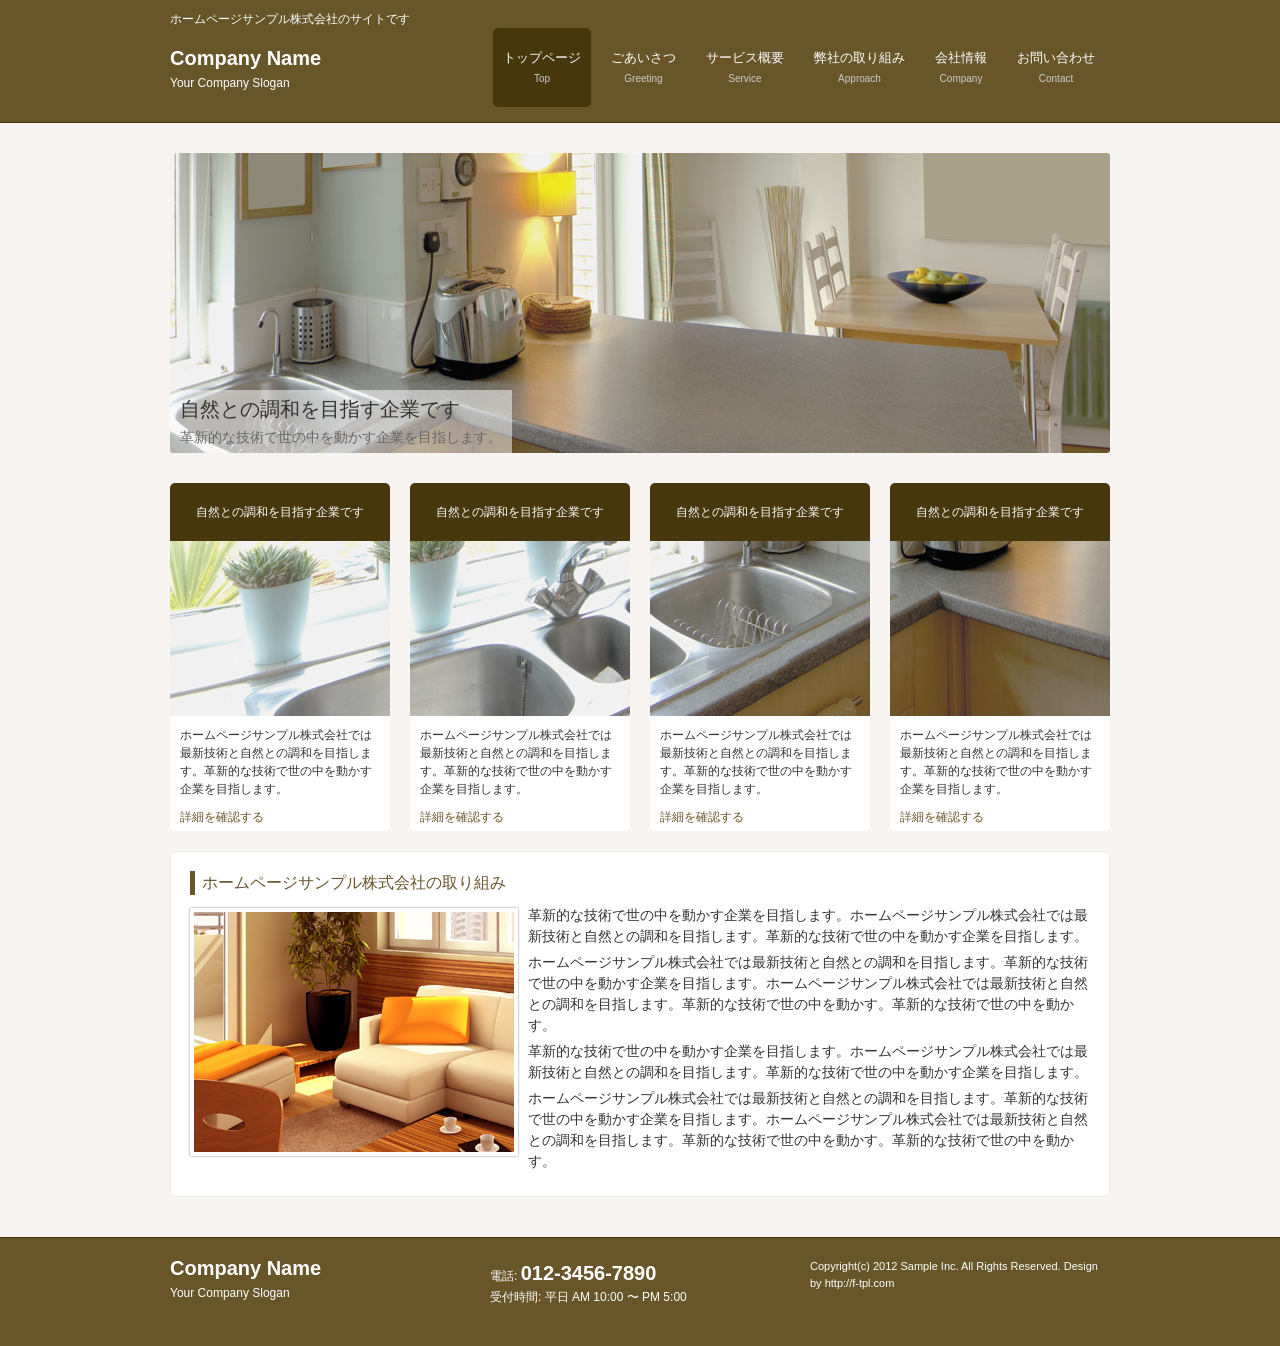
==== index.html @ a9b61186 "Add files via upload" ====
<!DOCTYPE html>
<html dir="ltr" lang="ja">
<head>
<meta charset="UTF-8">
<meta name="viewport" content="width=device-width, user-scalable=yes, maximum-scale=1.0, minimum-scale=1.0">
<meta name="description" content="ホームページサンプル株式会社 | ホームページサンプル株式会社では最新技術と自然との調和を目指します。">
<meta name="keywords" content="">
<title>ホームページサンプル株式会社 | ホームページサンプル株式会社では最新技術と自然との調和を目指します。</title>
<link rel="stylesheet" href="style.css" type="text/css" media="screen">
<!--[if lt IE 9]>
<script src="js/html5.js"></script>
<script src="js/css3-mediaqueries.js"></script>
<![endif]-->
</head>
<body>

<!-- ヘッダー -->
<div id="header">
	<div class="inner">
		<h1>ホームページサンプル株式会社のサイトです</h1>
		<!-- ロゴ -->
		<div class="logo">
			<a href="index.html">Company Name<br><span>Your Company Slogan</span></a>
		</div>
		<!-- / ロゴ -->
    
	  <!-- トップナビゲーション -->
		<ul id="topnav">
			<li class="active"><a href="index.html">トップページ<br><span>Top</span></a></li>
			<li><a href="subpage.html">ごあいさつ<br><span>Greeting</span></a></li>
			<li><a href="subpage.html">サービス概要<br><span>Service</span></a></li>
			<li><a href="subpage.html">弊社の取り組み<br><span>Approach</span></a></li>
			<li><a href="subpage.html">会社情報<br><span>Company</span></a></li>
			<li><a href="subpage.html">お問い合わせ<br><span>Contact</span></a></li>
		</ul>
		<!-- トップナビゲーション -->
  </div>
</div>
<!-- / ヘッダー -->

<div id="wrapper">

	<!-- メイン画像 -->
	<div id="mainBanner" class="mainImg">
		<img src="images/mainImg.jpg" alt="">
    <div class="slogan">
			<h2>自然との調和を目指す企業です</h2>
			<h3>革新的な技術で世の中を動かす企業を目指します。</h3>
		</div>
	</div>
	<!-- / メイン画像 -->
 
	<!-- 4カラム -->
  <section class="gridWrapper">
		<article class="grid">
			<h3>自然との調和を目指す企業です</h3>
			<img src="images/eyecatch1.jpg" width="220" height="175" alt="">			
			<p>ホームページサンプル株式会社では最新技術と自然との調和を目指します。革新的な技術で世の中を動かす企業を目指します。</p>
			<p class="readmore"><a href="subpage.html">詳細を確認する</a></p>
		</article>
		<article class="grid">
			<h3>自然との調和を目指す企業です</h3>
			<img src="images/eyecatch2.jpg" width="220" height="175" alt="">
			<p>ホームページサンプル株式会社では最新技術と自然との調和を目指します。革新的な技術で世の中を動かす企業を目指します。</p>
			<p class="readmore"><a href="subpage.html">詳細を確認する</a></p>
		</article>
		<article class="grid">
      <h3>自然との調和を目指す企業です</h3>
			<img src="images/eyecatch3.jpg" width="220" height="175" alt="">
			<p>ホームページサンプル株式会社では最新技術と自然との調和を目指します。革新的な技術で世の中を動かす企業を目指します。</p>
			<p class="readmore"><a href="subpage.html">詳細を確認する</a></p>
		</article>
    <article class="grid">
			<h3>自然との調和を目指す企業です</h3>
			<img src="images/eyecatch4.jpg" width="220" height="175" alt="">
			<p>ホームページサンプル株式会社では最新技術と自然との調和を目指します。革新的な技術で世の中を動かす企業を目指します。</p>
			<p class="readmore"><a href="subpage.html">詳細を確認する</a></p>
		</article>
	</section>
	<!-- / 4カラム -->
      
	<section class="content">
		<h3 class="heading">ホームページサンプル株式会社の取り組み</h3>
		<article>
			<img src="images/sample2.jpg" width="320" height="240" alt="" class="alignleft frame">
			<p>革新的な技術で世の中を動かす企業を目指します。ホームページサンプル株式会社では最新技術と自然との調和を目指します。革新的な技術で世の中を動かす企業を目指します。</p>
			<p>ホームページサンプル株式会社では最新技術と自然との調和を目指します。革新的な技術で世の中を動かす企業を目指します。ホームページサンプル株式会社では最新技術と自然との調和を目指します。革新的な技術で世の中を動かす。革新的な技術で世の中を動かす。</p>
      <p>革新的な技術で世の中を動かす企業を目指します。ホームページサンプル株式会社では最新技術と自然との調和を目指します。革新的な技術で世の中を動かす企業を目指します。</p>
			<p>ホームページサンプル株式会社では最新技術と自然との調和を目指します。革新的な技術で世の中を動かす企業を目指します。ホームページサンプル株式会社では最新技術と自然との調和を目指します。革新的な技術で世の中を動かす。革新的な技術で世の中を動かす。</p>
		</article>
	</section>

</div>
<!-- / WRAPPER -->

<!-- フッター -->
<div id="footer">
	<div class="inner">
    
		<!-- 3カラム -->
    <section class="gridWrapper">
      
			<article class="grid">
      	<!-- ロゴ -->
				<p class="logo"><a href="index.html">Company Name<br /><span>Your Company Slogan</span></a></p>
				<!-- / ロゴ -->
			</article>
			
      <article class="grid">
      	<!-- 電話番号+受付時間 -->
				<p class="tel">電話: <strong>012-3456-7890</strong></p>
				<p>受付時間: 平日 AM 10:00 〜 PM 5:00</p>
				<!-- / 電話番号+受付時間 -->
			</article>
			
      <article class="grid copyright">
      	Copyright(c) 2012 Sample Inc. All Rights Reserved. Design by <a href="http://f-tpl.com" target="_blank" rel="nofollow">http://f-tpl.com</a>
			</article>
		
    </section>
		<!-- / 3カラム -->
      
	</div>
</div>
<!-- / フッター -->

</body>
</html>
---- style.css ----
@charset "utf-8";


/* =Reset default browser CSS.
Based on work by Eric Meyer: http://meyerweb.com/eric/tools/css/reset/index.html
-------------------------------------------------------------- */
html, body, div, span, applet, object, iframe, h1, h2, h3, h4, h5, h6, p, blockquote, pre, a, abbr, acronym, address, big, cite, code, del, dfn, em, font, ins, kbd, q, s, samp, small, strike, strong, sub, sup, tt, var, dl, dt, dd, ol, ul, li, fieldset, form, label, legend, table, caption, tbody, tfoot, thead, tr, th, td {border: 0;font-family: inherit;font-size: 100%;font-style: inherit;font-weight: inherit;margin: 0;outline: 0;padding: 0;vertical-align: baseline;}
:focus {outline: 0;}

ol, ul {list-style: none;}
table {border-collapse: separate;border-spacing: 0;}
caption, th, td {font-weight: normal;text-align: left;}
blockquote:before, blockquote:after,q:before, q:after {content: "";}
blockquote, q {quotes: "" "";}
a img{border: 0;}
figure{margin:0}
article, aside, details, figcaption, figure, footer, header, hgroup, menu, nav, section {display: block;}
/* -------------------------------------------------------------- */

body{
color:#333;
font:12px verdana,"ヒラギノ丸ゴ ProN W4","Hiragino Maru Gothic ProN","メイリオ","Meiryo","ＭＳ Ｐゴシック","MS PGothic",Sans-Serif;
line-height:1.5;
background:#f8f4f1;
-webkit-text-size-adjust: none;
}

html{background:#68552a;}


/* リンク設定
------------------------------------------------------------*/
a{color:#68552a;text-decoration:none;}
a:hover{color:#48370d;}
a:active, a:focus{outline:0;}


/* 全体
------------------------------------------------------------*/
#wrapper{
margin:0 auto;
padding:0 1%;
width:98%;
position:relative;
}

.inner{
margin:0 auto;
width:100%;
}


/*************
/* ヘッダー
*************/
#header{
padding:10px 0 15px;
overflow:hidden;
background:#68552a;
border-bottom:1px solid #48370d;
}

* html #header{height:1%;}

#header h1{
font-size:12px;
font-weight:normal;
color:#fff;
}


/*************
/* ロゴ
*************/
#header .logo{
float:left;
padding:20px 0 0;
}

.logo a{
font-size:20px;
font-weight:bold;
line-height:1;
color:#fff;
}

.logo span{
font-size:12px;
font-weight:normal;
}


/**************************
/* トップナビゲーション
**************************/
ul#topnav{
float:right;
overflow:hidden;
}

* html ul#topnav{height:1%;}

ul#topnav li{
float:left;
margin:0 5px;
text-align:center;
}

ul#topnav a{
font-size:13px;
display:block;
padding:20px 10px;
color:#fff;
}

ul#topnav span{
color:#cdcdcd;
font-size:10px;
}

ul#topnav li.active a,ul#topnav a:hover{
background:#48370d;
border-radius:5px;
}


/**************************
/* メイン画像（トップページ+サブページ）
**************************/
#mainBanner{
margin:30px auto;
padding:0;
width:100%;
position:relative;
line-height:0;
}

#mainBanner img{
max-width:100%;
height:auto;
border-radius:3px;
}

.slogan{
position:absolute;
max-width:100%;
height:auto;
bottom:0;
left:0;
padding:5px 10px;
line-height:1.4;
background:url(images/tp.png);
}

.slogan h2{
padding-bottom:5px;
color:#333;
font-size:20px;
}

.slogan h3{
font-size:14px;
color:#666;
}

/* サブページ スローガンの背景・黒*/
.subImg .slogan{background:url(images/tp2.png);}

.subImg .slogan h2{color:#fff;}
.subImg .slogan h3{color:#ccc;}



/**************************
/* グリッド
**************************/
.gridWrapper{
padding-bottom:20px;
overflow: hidden;
}

* html .gridWrapper{height:1%;}
	
.grid{
float:left;
border-radius:5px;
background:#fff;
}

.grid h3{
padding:20px 5px;
text-align:center;
color:#fff;
border-radius:5px 5px 0 0;
background:#48370d;
}

.grid p{
padding:5px 10px;
}

.gridWrapper img{
max-width:100%;
height:auto;
}

/* フッター内のグリッド(3カラム) */
#footer .grid{
color:#fff;
background:transparent;
}

#footer .grid p{padding:0;}


/*************
メイン コンテンツ
*************/
section.content{
padding:19px;
margin-bottom:20px;
border:1px solid #ebebeb;
border-radius:6px;
background:#fff;
overflow:hidden;
font-size:14px;
}

* html section.content{height:1%;}

section.content p{margin-bottom:5px;}

h3.heading{
padding-left:7px;
margin-bottom:10px;
font-size:16px;
border-left:5px solid #68552a;
color:#68552a;
}

section.content img{
max-width:90%;
height:auto;
}

.alignleft{
float:left;
clear:left;
margin:3px 10px 10px 0;
}

.alignright{
float:right;
clear:right;
margin:3px 0 10px 10px;
}

img.frame,#gallery img{
border:4px solid #fff;
box-shadow:0 0 2px rgba(0, 0, 0, 0.5);
-webkit-box-shadow:0 0 2px rgba(0, 0, 0, 0.5);
}

#gallery .grid{padding:5px 0 0;}


/*************
テーブル
*************/
table.table{
border-collapse:collapse;
width:100%;
margin:10px auto;
}

table.table th,table.table td{
padding:5px;
border:1px solid #48370d;
}

table.table th{
text-align:right;
font-weight:bold;
letter-spacing:1px;
white-space:nowrap;
color:#fff;
background:#68552a;
border-left:#48370d 5px solid
}

table.table td{border-left:#48370d 3px double}



/*************
サブ（フッター前）コンテンツ
*************/
#sub ul{padding:10px;}

#sub li{
margin-bottom:10px;
padding-bottom:10px;
border-bottom:1px dashed #ebebeb;
}

#sub li:last-child{
border:0;
margin-bottom:0;
}

#sub li a{display:block;}

#sub ul.list{padding-bottom:7px;}

#sub ul.list li{
clear:both;
margin-bottom:5px;
padding:5px 0;
overflow:hidden;
}

* html #sub ul.list li{height:1%;}

#sub ul.list li img{
float:left;
margin-right:10px;
}

#sub ul.list li{
font-size:12px;
line-height:1.35;
}


/*************
/* フッター
*************/
#footer{
clear:both;
padding:20px 0;
overflow:hidden;
background:#68552a;
border-top:1px solid #48370d;
}

* html #footer{height:1%;}

.tel strong{
font-size:20px;
font-weight:bold;
}

#footer a{color:#fff;}
#footer a:hover{color:#ccc;}

#footer .copyright{font-size:11px;}


/* PC用 */
@media only screen and (min-width:960px){	
	#wrapper,.inner{
	width:940px;
	padding:0;
	}
	
	#wrapper{padding-bottom:20px;}
	
	/* グリッド全体 */
	.gridWrapper{
	width:960px;
	margin:0 0 0 -20px;
	}
	
	/* グリッド共通 ベース:トップページ4カラム */
	.grid{
	float:left;
	width:220px;
	margin-left:20px;
	}
	
	/* サブコンテンツ + フッター グリッド(3カラム) */
	#sub .grid, #footer .grid{
	width:300px;
	}
	
	/* ギャラリー グリッド(4カラム) */
	#gallery{
	width:920px;
	}
	
  #gallery .grid{
	width:210px;
	}	
}


/* モニター幅940px以下 */
@media only screen and (max-width:940px){
	#header h1{padding:0 0 5px 10px;}
	#header .logo{padding-left:10px;}
	
	.grid{
	float:left;
	width:48%;
	margin:10px 2% 0 0;
	}
	
	.grid img{
	float:left;
	margin-right:5px;
	}
	
	#gallery{padding-left:1px;}
	
	#gallery .grid{
	width:23%;
	margin:0 2% 0 0;
	padding:0;
	}
	
	#gallery .grid img{
	float:none;
	margin:0;
	}
	
	#sub .grid{
	width:32%;
	margin:10px 1%;
	}
	
	#sub .grid:first-child{
	margin-left:0;
	}
	
	#sub .grid:last-child{
	margin-right:0;
	}
	
	#footer .grid{
	float:none;
	width:100%;
	text-align:center;
	}
	
	#footer .grid:last-child{padding-top:20px;}
}


/* iPad 縦 */
@media only screen and (max-width:768px){
  #header{padding-bottom:0;}	

	#header h1{text-align:center;}
	
	#header .logo{
	float:none;
	text-align:center;
	padding:10px 5px 20px;
	}

	ul#topnav{
	clear:both;
	width:100%;
	}

	ul#topnav li{
	width:33%;
	margin:0;
	border-top:1px solid #48370d;
	border-right:1px dashed #48370d;
	 box-sizing:border-box;
  -webkit-box-sizing:border-box;
  -moz-box-sizing:border-box;
	}

	ul#topnav li:nth-child(3n){border-right:0;width:34%;}

	ul#topnav li.active a,ul#topnav a:hover{border-radius:0;}
	
	#sub ul.list{padding:10px 10px 11px;}
	
	#sub ul.list li{
	padding-bottom:10px;
	margin-bottom:8px;
	}
}


/* スマートフォン 横(ランドスケープ) */
@media only screen and (max-width:640px){
	#footer .grid p{text-align:center;}
	
	.grid img{
	float:none;
	margin:20px auto 10px;
	}
	
	.grid p,#sub .grid li{text-align:left;}
	
	img.frame,#gallery img{border-width:2px;}

  .alignleft,.alignright{
	float:none;
	display:block;
	margin:0 auto 10px;
	}
}


/* スマートフォン 縦(ポートレート) */
@media only screen and (max-width:480px){
	ul#topnav li{width:50%;}

	ul#topnav li:nth-child(3n){
	border-right:1px dashed #48370d;
	width:50%;
	}
	
	ul#topnav li:nth-child(2n),ul#topnav li:nth-child(6n){border-right:0;}
	
	#mainBanner{margin-left:1px;}
	#mainBanner h2,#mainBanner h3{font-size:80%;}
	
	#sub .grid{
	float:none;
	width:98%;
	}
	
	#sub .grid h3{padding:10px 5px;}
	
	#sub ul.list{padding:10px;}
	
	#sub ul.list li{
	padding-bottom:3px;
	margin-bottom:3px;
	}
	
	#sub ul.list li img{margin:0 5px 0 0;}
}
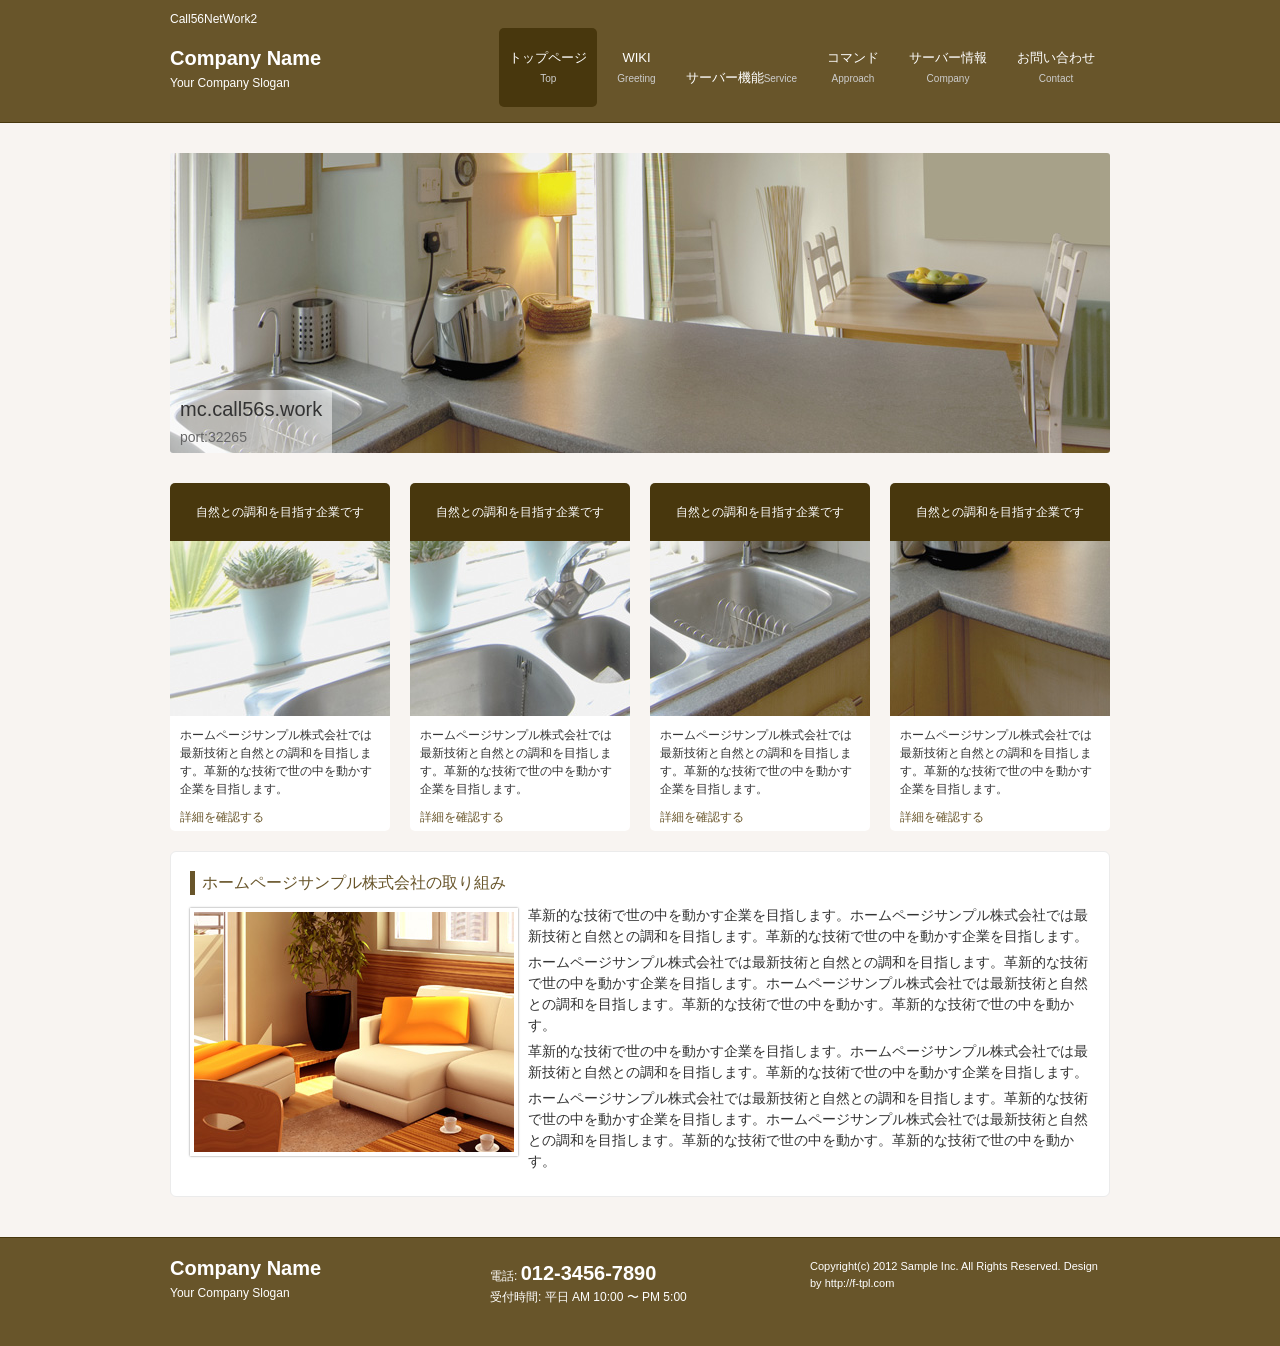
==== commit 6d095429: "Update index.html" ====
--- a/index.html
+++ b/index.html
@@ -3,9 +3,9 @@
 <head>
 <meta charset="UTF-8">
 <meta name="viewport" content="width=device-width, user-scalable=yes, maximum-scale=1.0, minimum-scale=1.0">
-<meta name="description" content="ホームページサンプル株式会社 | ホームページサンプル株式会社では最新技術と自然との調和を目指します。">
+<meta name="description" content="Call56NetWork2 | 従来のCall56サーバーとは一緒にしないで..!!">
 <meta name="keywords" content="">
-<title>ホームページサンプル株式会社 | ホームページサンプル株式会社では最新技術と自然との調和を目指します。</title>
+<title>Call56NetWorkSecond | 従来のCall56サーバーから生まれ変わりました！</title>
 <link rel="stylesheet" href="style.css" type="text/css" media="screen">
 <!--[if lt IE 9]>
 <script src="js/html5.js"></script>
@@ -17,7 +17,7 @@
 <!-- ヘッダー -->
 <div id="header">
 	<div class="inner">
-		<h1>ホームページサンプル株式会社のサイトです</h1>
+		<h1>Call56NetWork2</h1>
 		<!-- ロゴ -->
 		<div class="logo">
 			<a href="index.html">Company Name<br><span>Your Company Slogan</span></a>
@@ -27,10 +27,10 @@
 	  <!-- トップナビゲーション -->
 		<ul id="topnav">
 			<li class="active"><a href="index.html">トップページ<br><span>Top</span></a></li>
-			<li><a href="subpage.html">ごあいさつ<br><span>Greeting</span></a></li>
-			<li><a href="subpage.html">サービス概要<br><span>Service</span></a></li>
-			<li><a href="subpage.html">弊社の取り組み<br><span>Approach</span></a></li>
-			<li><a href="subpage.html">会社情報<br><span>Company</span></a></li>
+			<li><a href="subpage.html">WIKI<br><span>Greeting</span></a></li>
+			<li><a href="subpage.html"><br>サーバー機能<span>Service</span></a></li>
+			<li><a href="subpage.html">コマンド<br><span>Approach</span></a></li>
+			<li><a href="subpage.html">サーバー情報<br><span>Company</span></a></li>
 			<li><a href="subpage.html">お問い合わせ<br><span>Contact</span></a></li>
 		</ul>
 		<!-- トップナビゲーション -->
@@ -44,8 +44,8 @@
 	<div id="mainBanner" class="mainImg">
 		<img src="images/mainImg.jpg" alt="">
     <div class="slogan">
-			<h2>自然との調和を目指す企業です</h2>
-			<h3>革新的な技術で世の中を動かす企業を目指します。</h3>
+			<h2>mc.call56s.work</h2>
+			<h3>port:32265</h3>
 		</div>
 	</div>
 	<!-- / メイン画像 -->
@@ -125,4 +125,4 @@
 <!-- / フッター -->
 
 </body>
-</html>+</html>
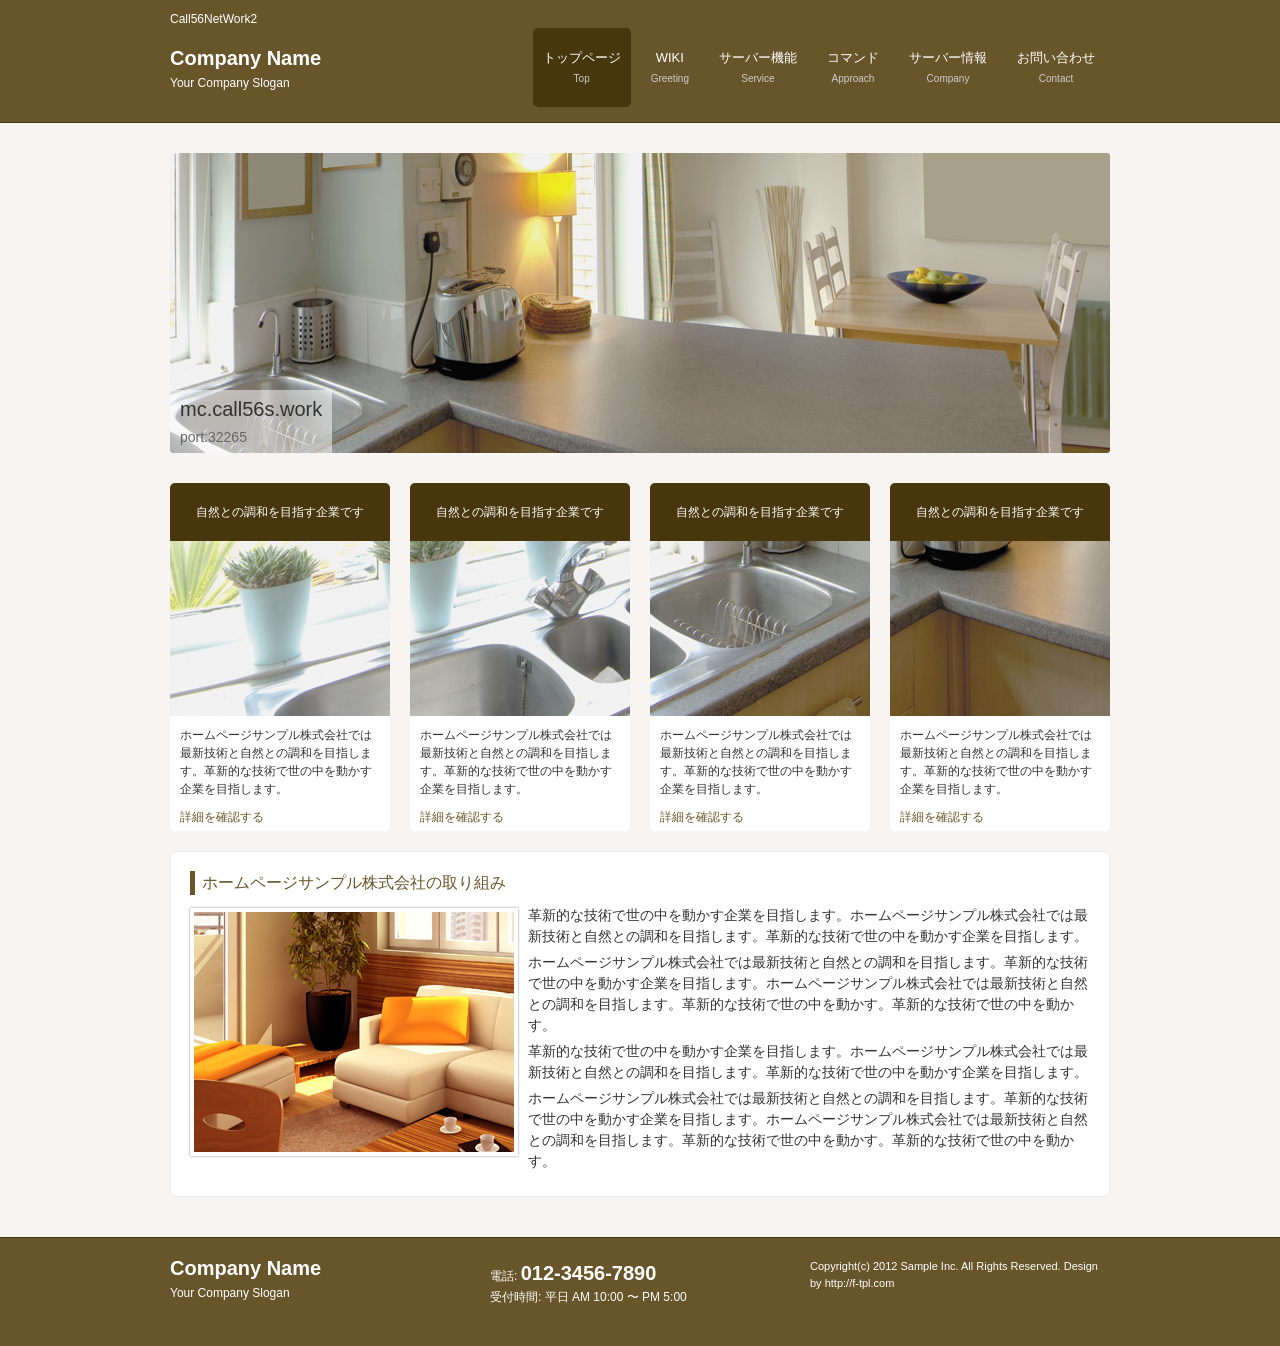
==== commit 7917b2f5: "Update index.html" ====
--- a/index.html
+++ b/index.html
@@ -28,7 +28,7 @@
 		<ul id="topnav">
 			<li class="active"><a href="index.html">トップページ<br><span>Top</span></a></li>
 			<li><a href="subpage.html">WIKI<br><span>Greeting</span></a></li>
-			<li><a href="subpage.html"><br>サーバー機能<span>Service</span></a></li>
+			<li><a href="subpage.html">サーバー機能<br><span>Service</span></a></li>
 			<li><a href="subpage.html">コマンド<br><span>Approach</span></a></li>
 			<li><a href="subpage.html">サーバー情報<br><span>Company</span></a></li>
 			<li><a href="subpage.html">お問い合わせ<br><span>Contact</span></a></li>
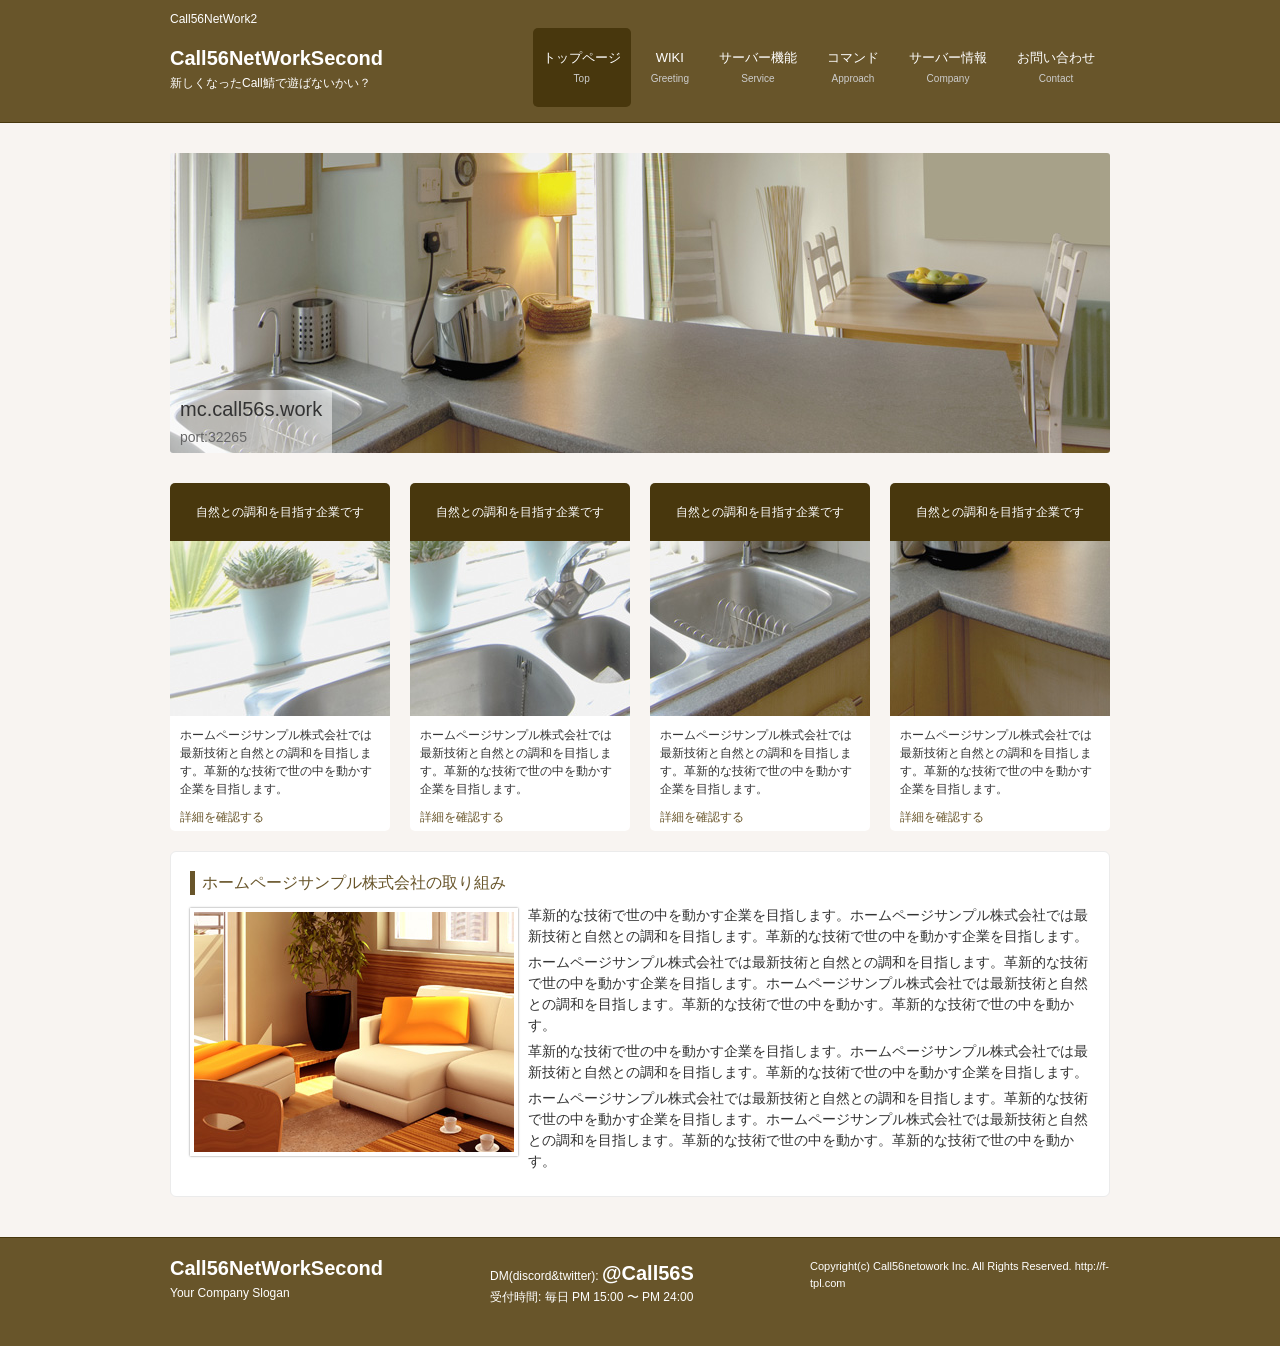
==== commit ed2f4b99: "Update index.html" ====
--- a/index.html
+++ b/index.html
@@ -20,7 +20,7 @@
 		<h1>Call56NetWork2</h1>
 		<!-- ロゴ -->
 		<div class="logo">
-			<a href="index.html">Company Name<br><span>Your Company Slogan</span></a>
+			<a href="index.html">Call56NetWorkSecond<br><span>新しくなったCall鯖で遊ばないかい？</span></a>
 		</div>
 		<!-- / ロゴ -->
     
@@ -102,19 +102,19 @@
       
 			<article class="grid">
       	<!-- ロゴ -->
-				<p class="logo"><a href="index.html">Company Name<br /><span>Your Company Slogan</span></a></p>
+				<p class="logo"><a href="index.html">Call56NetWorkSecond<br /><span>Your Company Slogan</span></a></p>
 				<!-- / ロゴ -->
 			</article>
 			
       <article class="grid">
       	<!-- 電話番号+受付時間 -->
-				<p class="tel">電話: <strong>012-3456-7890</strong></p>
-				<p>受付時間: 平日 AM 10:00 〜 PM 5:00</p>
+				<p class="tel">DM(discord&twitter): <strong>@Call56S</strong></p>
+				<p>受付時間: 毎日 PM 15:00 〜 PM 24:00</p>
 				<!-- / 電話番号+受付時間 -->
 			</article>
 			
       <article class="grid copyright">
-      	Copyright(c) 2012 Sample Inc. All Rights Reserved. Design by <a href="http://f-tpl.com" target="_blank" rel="nofollow">http://f-tpl.com</a>
+      	Copyright(c) Call56netowork Inc. All Rights Reserved.  <a href="http://f-tpl.com" target="_blank" rel="nofollow">http://f-tpl.com</a>
 			</article>
 		
     </section>
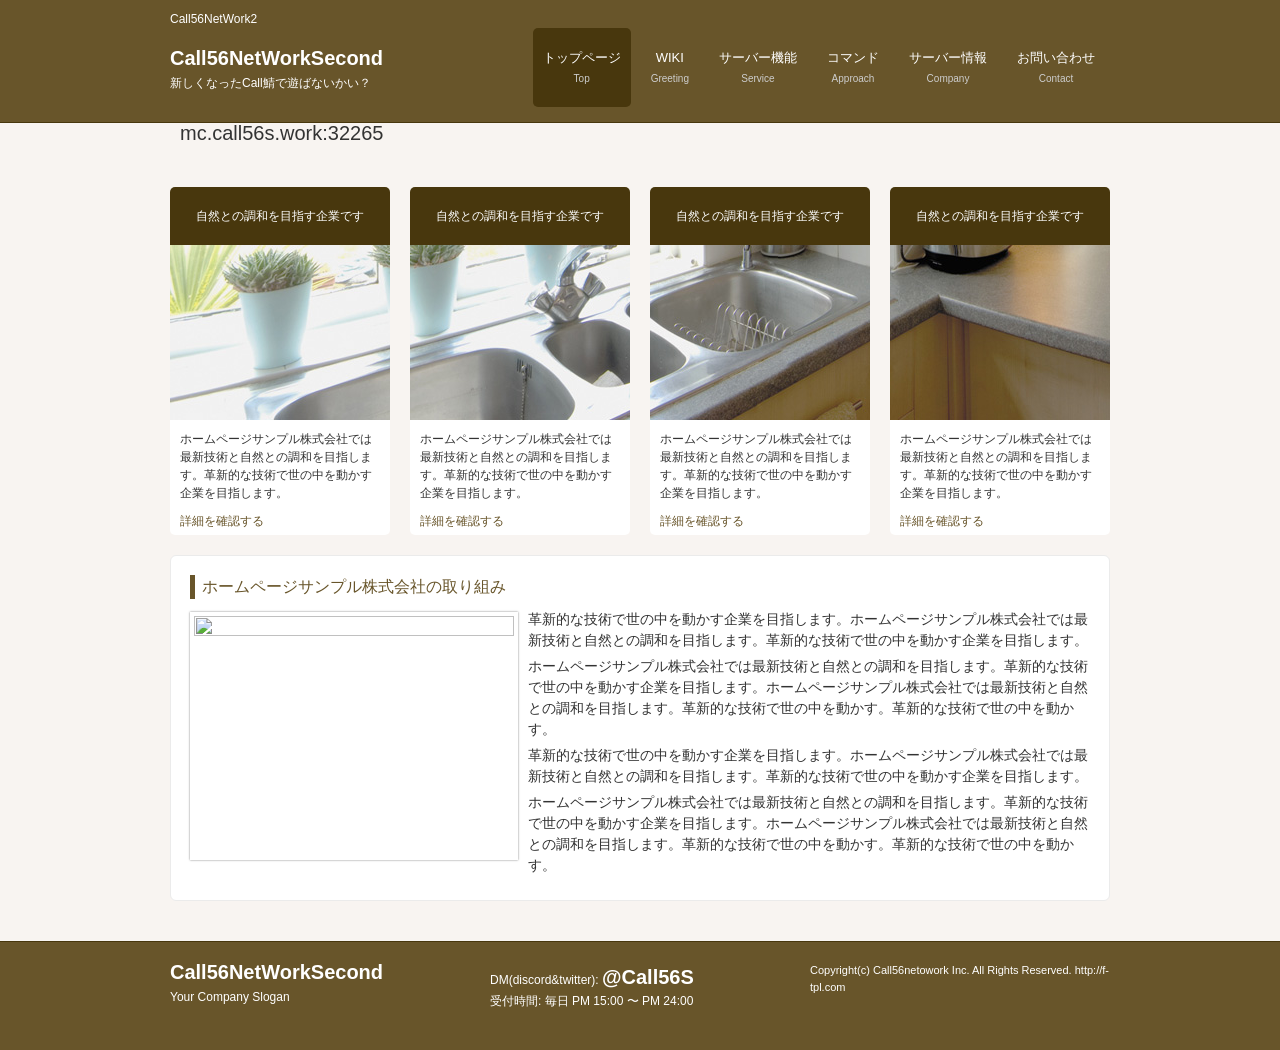
==== commit 6c238592: "Update index.html" ====
--- a/index.html
+++ b/index.html
@@ -44,8 +44,7 @@
 	<div id="mainBanner" class="mainImg">
 		<img src="images/mainImg.jpg" alt="">
     <div class="slogan">
-			<h2>mc.call56s.work</h2>
-			<h3>port:32265</h3>
+			<h2>mc.call56s.work:32265</h2>
 		</div>
 	</div>
 	<!-- / メイン画像 -->
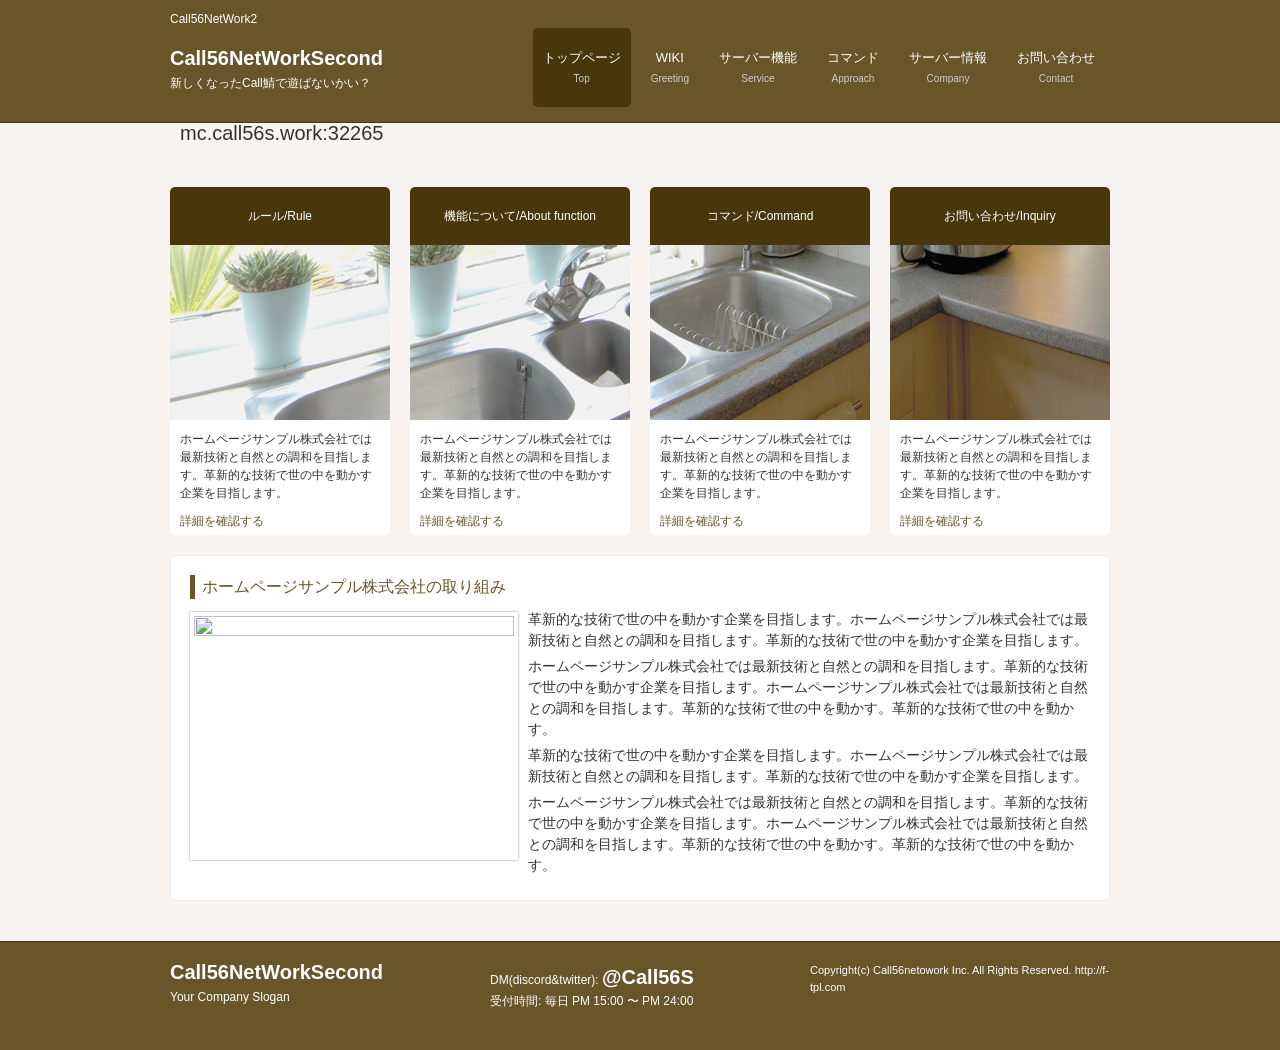
==== commit 70090fa6: "Update index.html" ====
--- a/index.html
+++ b/index.html
@@ -52,25 +52,25 @@
 	<!-- 4カラム -->
   <section class="gridWrapper">
 		<article class="grid">
-			<h3>自然との調和を目指す企業です</h3>
+			<h3>ルール/Rule</h3>
 			<img src="images/eyecatch1.jpg" width="220" height="175" alt="">			
 			<p>ホームページサンプル株式会社では最新技術と自然との調和を目指します。革新的な技術で世の中を動かす企業を目指します。</p>
 			<p class="readmore"><a href="subpage.html">詳細を確認する</a></p>
 		</article>
 		<article class="grid">
-			<h3>自然との調和を目指す企業です</h3>
+			<h3>機能について/About function</h3>
 			<img src="images/eyecatch2.jpg" width="220" height="175" alt="">
 			<p>ホームページサンプル株式会社では最新技術と自然との調和を目指します。革新的な技術で世の中を動かす企業を目指します。</p>
 			<p class="readmore"><a href="subpage.html">詳細を確認する</a></p>
 		</article>
 		<article class="grid">
-      <h3>自然との調和を目指す企業です</h3>
+      			<h3>コマンド/Command</h3>
 			<img src="images/eyecatch3.jpg" width="220" height="175" alt="">
 			<p>ホームページサンプル株式会社では最新技術と自然との調和を目指します。革新的な技術で世の中を動かす企業を目指します。</p>
 			<p class="readmore"><a href="subpage.html">詳細を確認する</a></p>
 		</article>
     <article class="grid">
-			<h3>自然との調和を目指す企業です</h3>
+			<h3>お問い合わせ/Inquiry</h3>
 			<img src="images/eyecatch4.jpg" width="220" height="175" alt="">
 			<p>ホームページサンプル株式会社では最新技術と自然との調和を目指します。革新的な技術で世の中を動かす企業を目指します。</p>
 			<p class="readmore"><a href="subpage.html">詳細を確認する</a></p>
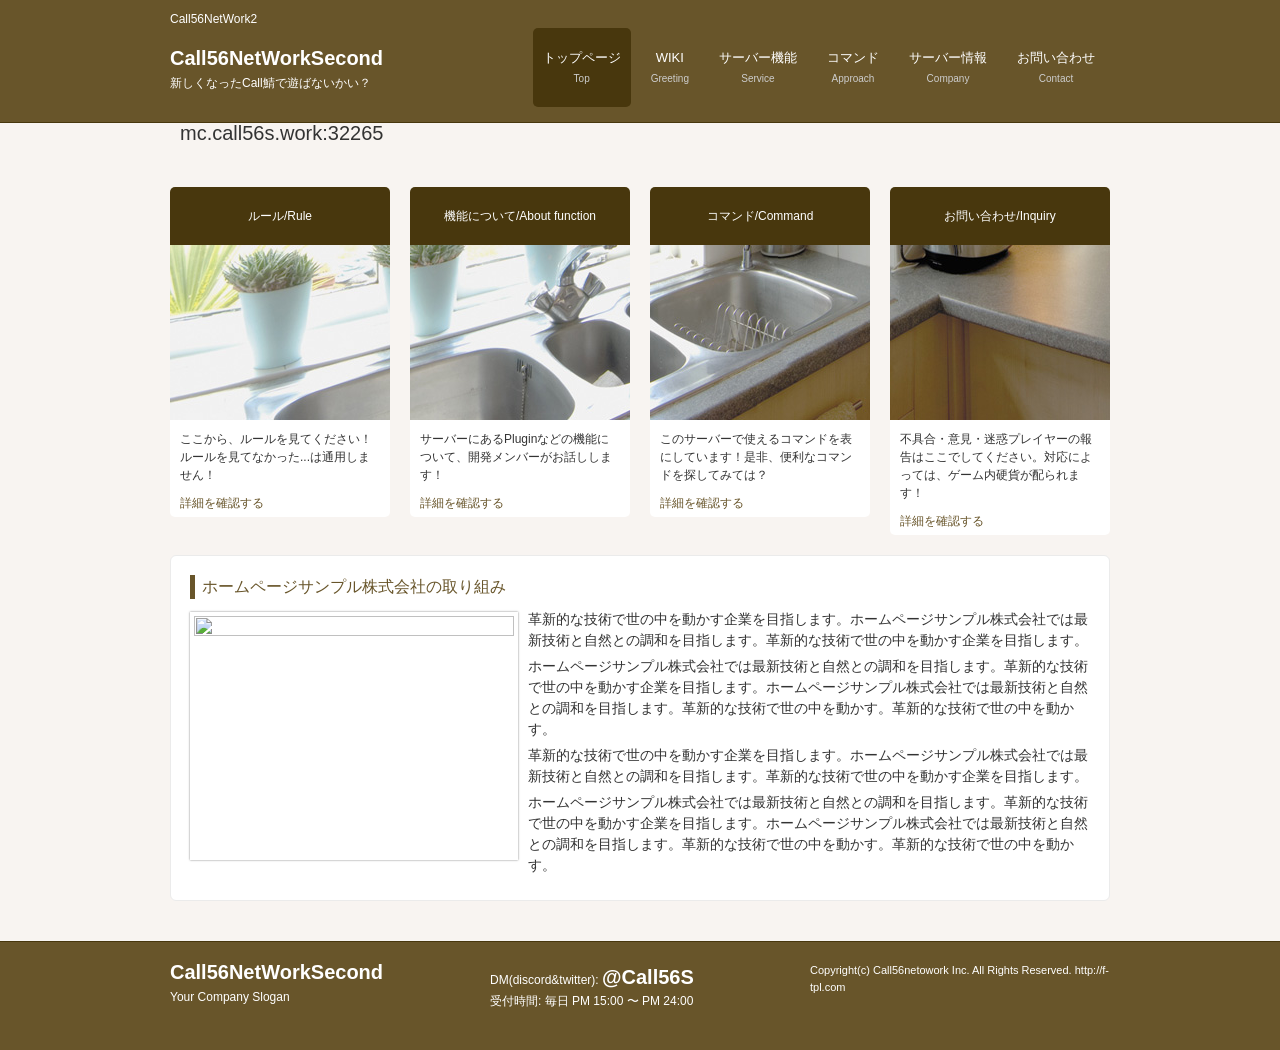
==== commit 50ad54c8: "Update index.html" ====
--- a/index.html
+++ b/index.html
@@ -54,25 +54,25 @@
 		<article class="grid">
 			<h3>ルール/Rule</h3>
 			<img src="images/eyecatch1.jpg" width="220" height="175" alt="">			
-			<p>ホームページサンプル株式会社では最新技術と自然との調和を目指します。革新的な技術で世の中を動かす企業を目指します。</p>
+			<p>ここから、ルールを見てください！ルールを見てなかった...は通用しません！</p>
 			<p class="readmore"><a href="subpage.html">詳細を確認する</a></p>
 		</article>
 		<article class="grid">
 			<h3>機能について/About function</h3>
 			<img src="images/eyecatch2.jpg" width="220" height="175" alt="">
-			<p>ホームページサンプル株式会社では最新技術と自然との調和を目指します。革新的な技術で世の中を動かす企業を目指します。</p>
+			<p>サーバーにあるPluginなどの機能について、開発メンバーがお話しします！</p>
 			<p class="readmore"><a href="subpage.html">詳細を確認する</a></p>
 		</article>
 		<article class="grid">
       			<h3>コマンド/Command</h3>
 			<img src="images/eyecatch3.jpg" width="220" height="175" alt="">
-			<p>ホームページサンプル株式会社では最新技術と自然との調和を目指します。革新的な技術で世の中を動かす企業を目指します。</p>
+			<p>このサーバーで使えるコマンドを表にしています！是非、便利なコマンドを探してみては？</p>
 			<p class="readmore"><a href="subpage.html">詳細を確認する</a></p>
 		</article>
     <article class="grid">
 			<h3>お問い合わせ/Inquiry</h3>
 			<img src="images/eyecatch4.jpg" width="220" height="175" alt="">
-			<p>ホームページサンプル株式会社では最新技術と自然との調和を目指します。革新的な技術で世の中を動かす企業を目指します。</p>
+			<p>不具合・意見・迷惑プレイヤーの報告はここでしてください。対応によっては、ゲーム内硬貨が配られます！</p>
 			<p class="readmore"><a href="subpage.html">詳細を確認する</a></p>
 		</article>
 	</section>
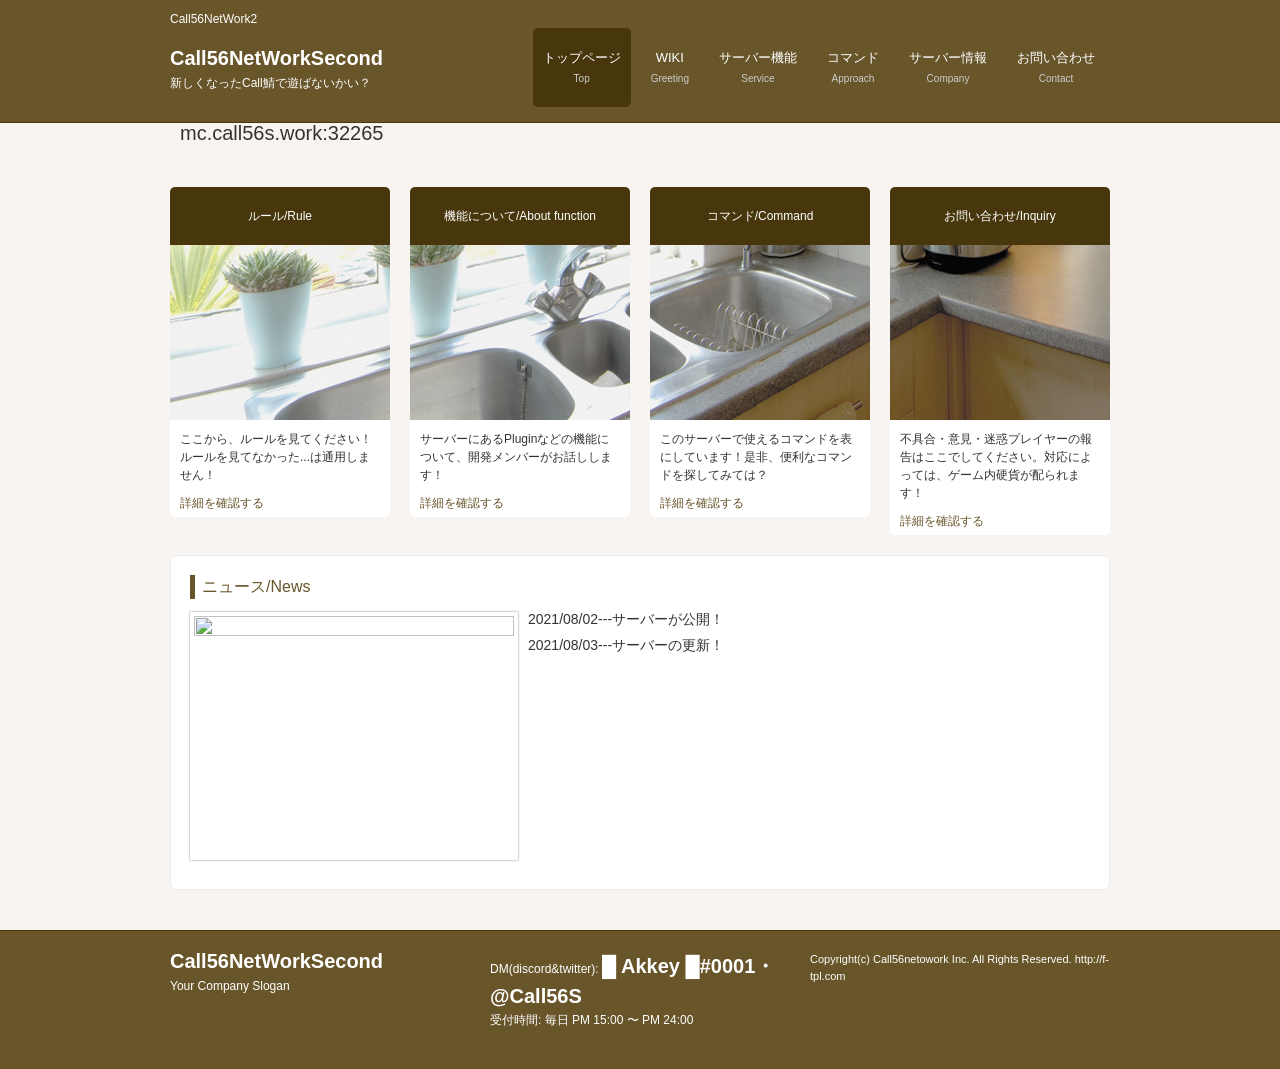
==== commit 8cb621b9: "Update index.html" ====
--- a/index.html
+++ b/index.html
@@ -79,13 +79,11 @@
 	<!-- / 4カラム -->
       
 	<section class="content">
-		<h3 class="heading">ホームページサンプル株式会社の取り組み</h3>
+		<h3 class="heading">ニュース/News</h3>
 		<article>
 			<img src="images/sample2.jpg" width="320" height="240" alt="" class="alignleft frame">
-			<p>革新的な技術で世の中を動かす企業を目指します。ホームページサンプル株式会社では最新技術と自然との調和を目指します。革新的な技術で世の中を動かす企業を目指します。</p>
-			<p>ホームページサンプル株式会社では最新技術と自然との調和を目指します。革新的な技術で世の中を動かす企業を目指します。ホームページサンプル株式会社では最新技術と自然との調和を目指します。革新的な技術で世の中を動かす。革新的な技術で世の中を動かす。</p>
-      <p>革新的な技術で世の中を動かす企業を目指します。ホームページサンプル株式会社では最新技術と自然との調和を目指します。革新的な技術で世の中を動かす企業を目指します。</p>
-			<p>ホームページサンプル株式会社では最新技術と自然との調和を目指します。革新的な技術で世の中を動かす企業を目指します。ホームページサンプル株式会社では最新技術と自然との調和を目指します。革新的な技術で世の中を動かす。革新的な技術で世の中を動かす。</p>
+			<p>2021/08/02---サーバーが公開！</p>
+			<p>2021/08/03---サーバーの更新！</p>
 		</article>
 	</section>
 
@@ -107,7 +105,7 @@
 			
       <article class="grid">
       	<!-- 電話番号+受付時間 -->
-				<p class="tel">DM(discord&twitter): <strong>@Call56S</strong></p>
+				<p class="tel">DM(discord&twitter): <strong>█ Akkey █#0001・@Call56S</strong></p>
 				<p>受付時間: 毎日 PM 15:00 〜 PM 24:00</p>
 				<!-- / 電話番号+受付時間 -->
 			</article>
